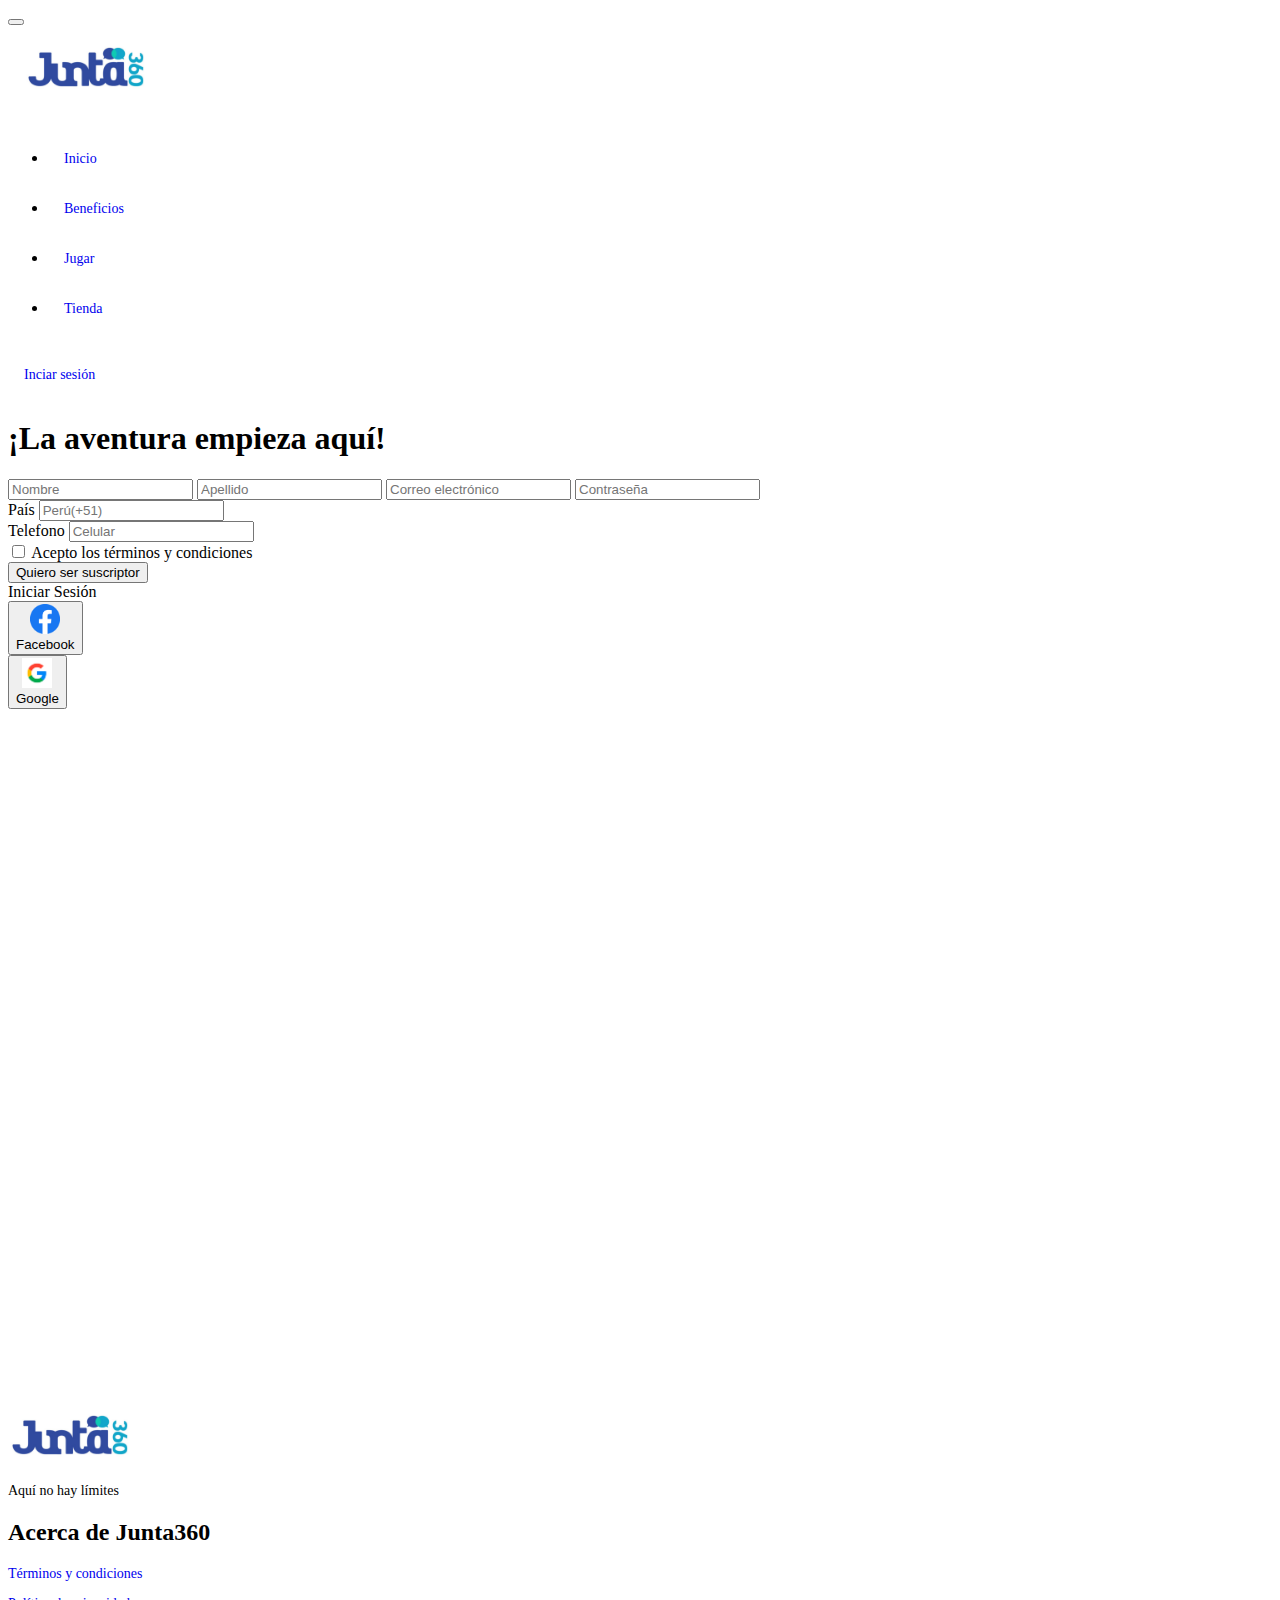
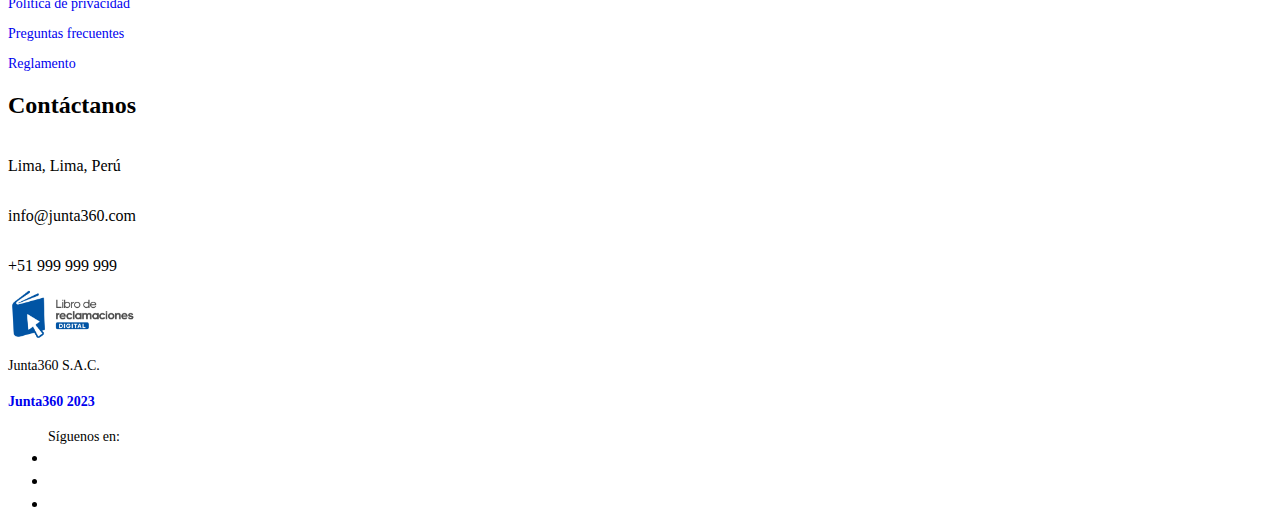
==== index.html @ a4a30cd1 "primer commit" ====
<!DOCTYPE html>
<html lang="en">

<head>
    <meta charset="UTF-8">
    <meta name="viewport" content="width=device-width, initial-scale=1.0">
    <link rel="shortcut icon" href="./img/assets/icons/junta360-Logo-Favicon.ico" type="image/x-icon" />    
    <link rel="stylesheet" href="./css/style.css" />
    <title>Incio</title>

    <!-- iconos para el <footer></footer> -->
    <link rel="stylesheet" href="https://cdnjs.cloudflare.com/ajax/libs/font-awesome/6.4.0/css/all.min.css"
        integrity="sha512-iecdLmaskl7CVkqkXNQ/ZH/XLlvWZOJyj7Yy7tcenmpD1ypASozpmT/E0iPtmFIB46ZmdtAc9eNBvH0H/ZpiBw=="
        crossorigin="anonymous" referrerpolicy="no-referrer" />
    <!-- Google Fonts  -->
    <link href="https://fonts.googleapis.com/css2?family=Material+Symbols+Outlined" rel="stylesheet" />


</head>

<body>
    <header>
        <!-- Barra de navegacion     -->
        <nav class="navbar navbar-expand-md navbar-light">
            <button class="navbar-toggler" type="button" data-bs-toggle="collapse" data-bs-target="#opciones">
                <span class="navbar-toggler-icon"></span>
            </button>
            <div class="navbar-brand" href="#"><img src="./img/junta360LogoCompleto.png" alt="Logo" width="130"></div>

            <div class="nav justify-content-center collapse navbar-collapse" id="opciones">
                <ul class="nav justify-content-center">
                    <li class="nav-item">
                        <a href="./index.html" class="btn btn-outline-primary active" role="button"
                            aria-pressed="true">Inicio</a>
                    </li>
                    <li class="nav-item">
                        <a href="./pages/beneficios.html" class="btn btn-outline-primary" role="button"
                            aria-pressed="true">Beneficios</a>
                    </li>
                    <li class="nav-item">
                        <a href="./pages/jugar.html" class="btn btn-outline-primary" role="button"
                            aria-pressed="true">Jugar</a>
                    </li>
                    <li class="nav-item">
                        <a href="./pages/tienda.html" class="btn btn-outline-primary" role="button"
                            aria-pressed="true">Tienda</a>
                    </li>
                </ul>
            </div>

            <div class="nav-item">
                <a href="./pages/sesion.html" class="btn btn-outline-danger" role="button" aria-pressed="true">Inciar
                    sesión</a>
            </div>
        </nav>
    </header>
    <main>
        <div class="container w-90">
            <div class="row">
                <div class="col-md-6 bg-1"></div>
                <div class="col-md-6" style="height: 110vh;">
                    <div class="fw-bold text-center text-primary py-4" style="border-radius: 30px;">
                        <h1>¡La aventura empieza aquí!</h1>

                        <!-- Registro -->
                        <label form="nameInput" class="form-label"></label>
                        <input type="name" class="form-control" id="nameInput" placeholder="Nombre">
                        <label form="lastNameInput" class="form-label"></label>
                        <input type="lastname" class="form-control" id="lastNameInput" placeholder="Apellido">
                        <label form="emailInput" class="form-label"></label>
                        <input type="email" class="form-control" id="emailInput" placeholder="Correo electrónico">
                        <label form="inputPass" class="form-label"></label>
                        <input type="password" class="form-control" id="inputPass" placeholder="Contraseña">
                        <div class="row">
                            <div class="col-6 text-start fw-light">
                                <label form="inputCity" class="form-label">País</label>
                                <input type="city" class="form-control text-center" id="inputCity"
                                    placeholder="Perú(+51)">
                            </div>
                            <div class="col-6 text-start fw-light">
                                <label form="inputPhone" class="form-label">Telefono</label>
                                <input type="phone" class="form-control" id="inputPhone" placeholder="Celular">
                            </div>

                            <div class="col-12 text-start fw-light text-primary">
                                <label></label>
                                <div class="form-check">
                                    <input type="checkbox" id="checkTerms" class="form-check-input">
                                    <label for="checkTerms" class="form-check-label">Acepto los términos y
                                        condiciones</label>
                                </div>
                                <label></label>
                                <div class="col-12 text-center d-grid ">
                                    <button type="submit" class="btn btn-primary btn-lg">Quiero ser suscriptor</button>
                                </div>

                                <!-- Login con redes sociales -->
                                <div class="container w-100 my-5">
                                    <div class="row text-center">
                                        <div class="col-12">Iniciar Sesión</div>
                                    </div>
                                    <div class="row">
                                        <div class="col">
                                            <button class="btn btn-outline-primary w-100 my-1">
                                                <div class="row align-items-center">
                                                    <div class="col-2 d-none d-md-block">
                                                        <img src="./img/fbIcon.png" width="30" alt="IconoFace">
                                                    </div>
                                                    <div class="col-12 col-md-10 text-center ">
                                                        Facebook
                                                    </div>
                                                </div>
                                            </button>
                                        </div>
                                        <div class="col">
                                            <button class="btn btn-outline-danger w-100 my-1">
                                                <div class="row align-items-center">
                                                    <div class="col-2 d-none d-md-block">
                                                        <img src="./img/googleIcon.png" width="30" alt="IconoGoogle">
                                                    </div>
                                                    <div class="col-12 col-md-10 text-center ">
                                                        Google
                                                    </div>
                                                </div>
                                            </button>
                                        </div>
                                    </div>
                                </div>
                            </div>
                        </div>
                    </div>
                </div>
            </div>
        </div>
    </main>
    <footer class="text-dark pt-5 pb-4 bg-body-tertiary">
        <div class="container text-center text-md-start">
            <div class="row text-center text-md-start">

                <div class="col-md-3 col-lg-3 col-xl-3 mx-auto mt-3">
                    <img src="./img/junta360LogoCompleto.png" alt="Logo" width="130">

                    <p>Aquí no hay límites</p>
                </div>

                <div class="col-md-2 col-lg-2 col-xl-2 mx-auto mt-3">
                    <h2 class="text mb-4 font-weight-bold text-primary">Acerca de Junta360</h2>

                    <p><a href="#" class="text-dark">Términos y condiciones</a></p>
                    <p><a href="#" class="text-dark">Política de privacidad</a></p>
                    <p><a href="#" class="text-dark">Preguntas frecuentes</a></p>
                    <p><a href="#" class="text-dark">Reglamento</a></p>
                </div>

                <div class="col-md-2 col-lg-2 col-xl-2 mx-auto mt-3">
                    <h2 class="text mb-4 font-weight-bold text-primary">Contáctanos</h2>

                    <p>
                        <li class="fa-solid fa-house me-3"></li> Lima, Lima, Perú
                    </p>
                    <p>
                        <li class="fa-solid fa-envelope me-3"></li>info@junta360.com
                    </p>
                    <p>
                        <li class="fa-solid fa-phone me-3"></li>+51 999 999 999
                    </p>
                    </p>
                </div>

                <div class="col-md-2 col-lg-2 col-xl-2 mx-auto mt-3">

                    <img src="./img/LibroReclamaciones.png" alt="Logo" width="130">
                    <p><a class="text-primary">Junta360 S.A.C.</a></p>
                </div>
                
                <div class="text-center mb-2">
                    <p>
                        <i class="fa-regular fa-copyright"></i>
                        <a href="#"><strong class="text-primary">Junta360 2023</strong></a>
                    </p>
                </div>

                <div class="text-center">

                    <ul class="list-unstyled <ul class=" list-inline">
                        <a class="text-primary me-3">Síguenos en:</a>
                        <li class="list-inline-item"><a href="https://www.facebook.com/junta360"><i
                                    class="fa-brands fa-facebook"></i></a></li>
                        <li class="list-inline-item"><a href="https://www.instagram.com/junta360/"><i
                                    class="fa-brands fa-instagram"></i></a></li>
                        <li class="list-inline-item"><a href="https://www.youtube.com/@junta360"><i
                                    class="fa-brands fa-youtube"></i></a></li>
                    </ul>
                </div>
            </div>
        </div>
    </footer>


    <!-- CDN de BOOTSTRAP -->
    <link href="https://cdn.jsdelivr.net/npm/bootstrap@5.3.1/dist/css/bootstrap.min.css" rel="stylesheet"
        integrity="sha384-4bw+/aepP/YC94hEpVNVgiZdgIC5+VKNBQNGCHeKRQN+PtmoHDEXuppvnDJzQIu9" crossorigin="anonymous">
    <script src="https://cdn.jsdelivr.net/npm/bootstrap@5.3.1/dist/js/bootstrap.bundle.min.js"
        integrity="sha384-HwwvtgBNo3bZJJLYd8oVXjrBZt8cqVSpeBNS5n7C8IVInixGAoxmnlMuBnhbgrkm"
        crossorigin="anonymous"></script>
</body>

</html>
---- css/style.css ----
/* <!-- Barra de navegacion     --> */
.navbar-brand {
    padding: 1rem;         
  }

  .nav-item {
    padding: 1rem;
    
  }



   
    
 /* <!-- Google Fonts --> */
  .material-symbols-outlined{
   font-variation-settings: "FILL" 0, "wght" 400, "GRAD" 0, "opsz" 48; 
  }



 a{
    font-size: 14px;
    text-decoration: none;
}

 p{
    font-size: 14px;
 }

 a:hover {
    color: #0D6EFD
 }

 i{
    font-size: 20px;
 }

 .bg{
   background-image: url(/img/portada.png);
   background-position: center center;
}

.bg-1{
   background-image: url(/img/portada2.png);
   background-position: center center;
}
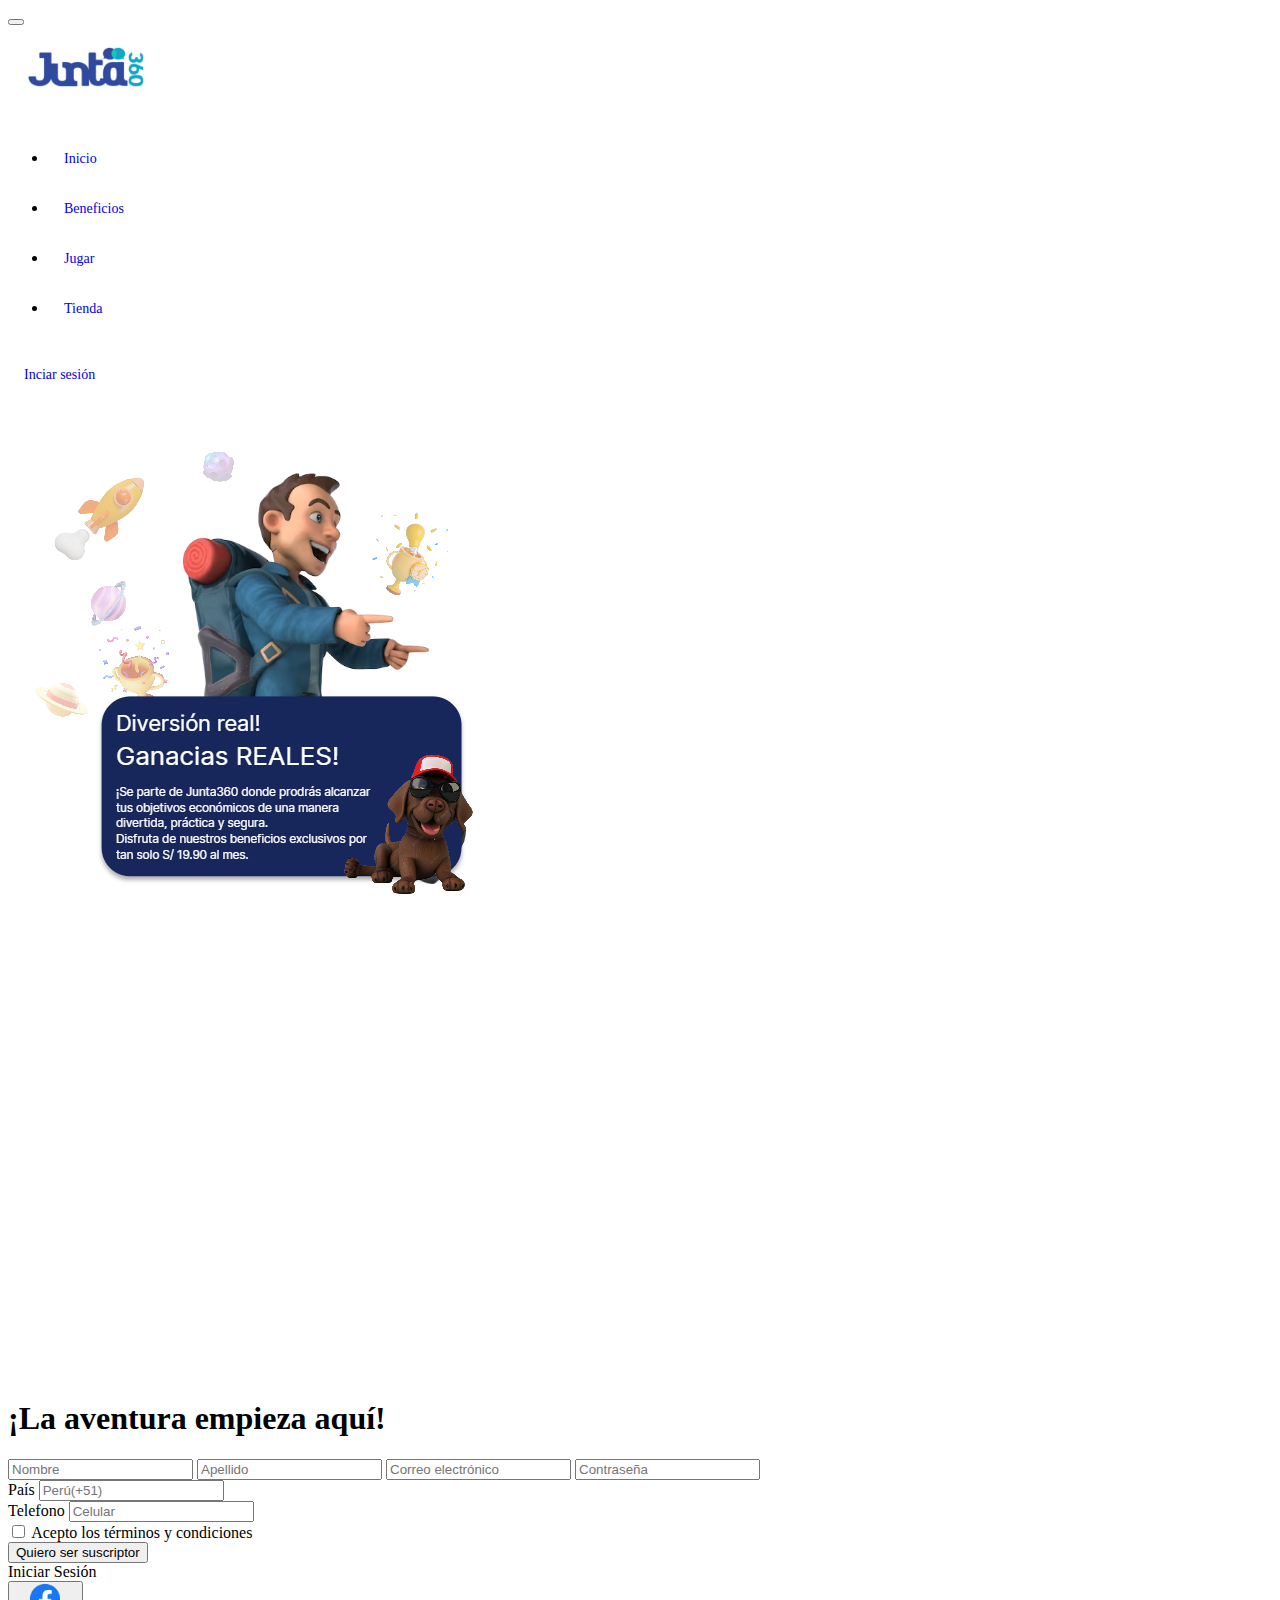
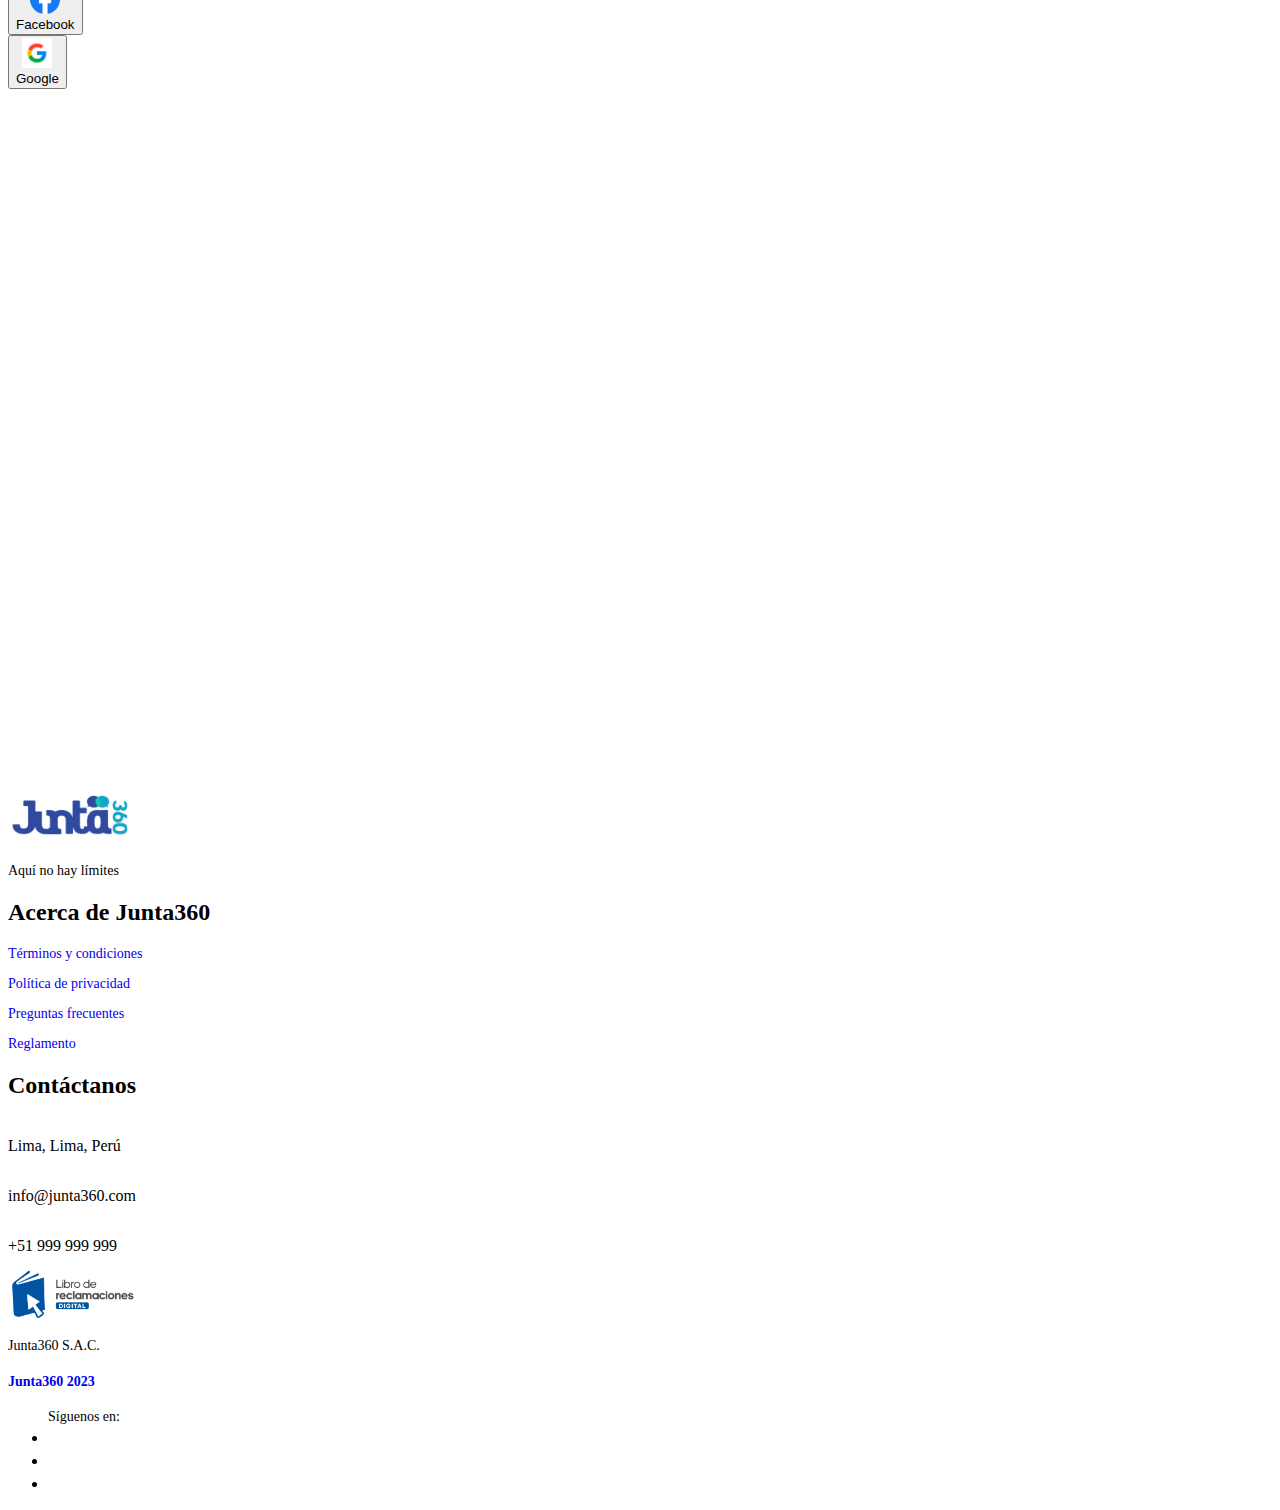
==== commit 74738875: "segundo commit" ====
--- a/index.html
+++ b/index.html
@@ -57,7 +57,7 @@
     <main>
         <div class="container w-90">
             <div class="row">
-                <div class="col-md-6 bg-1"></div>
+                <div class="col-md-6 "><img src="./img/portada2.png" alt="portadaInicio"></div>
                 <div class="col-md-6" style="height: 110vh;">
                     <div class="fw-bold text-center text-primary py-4" style="border-radius: 30px;">
                         <h1>¡La aventura empieza aquí!</h1>
--- a/css/style.css
+++ b/css/style.css
@@ -37,12 +37,4 @@
     font-size: 20px;
  }
 
- .bg{
-   background-image: url(/img/portada.png);
-   background-position: center center;
-}
-
-.bg-1{
-   background-image: url(/img/portada2.png);
-   background-position: center center;
-}+ 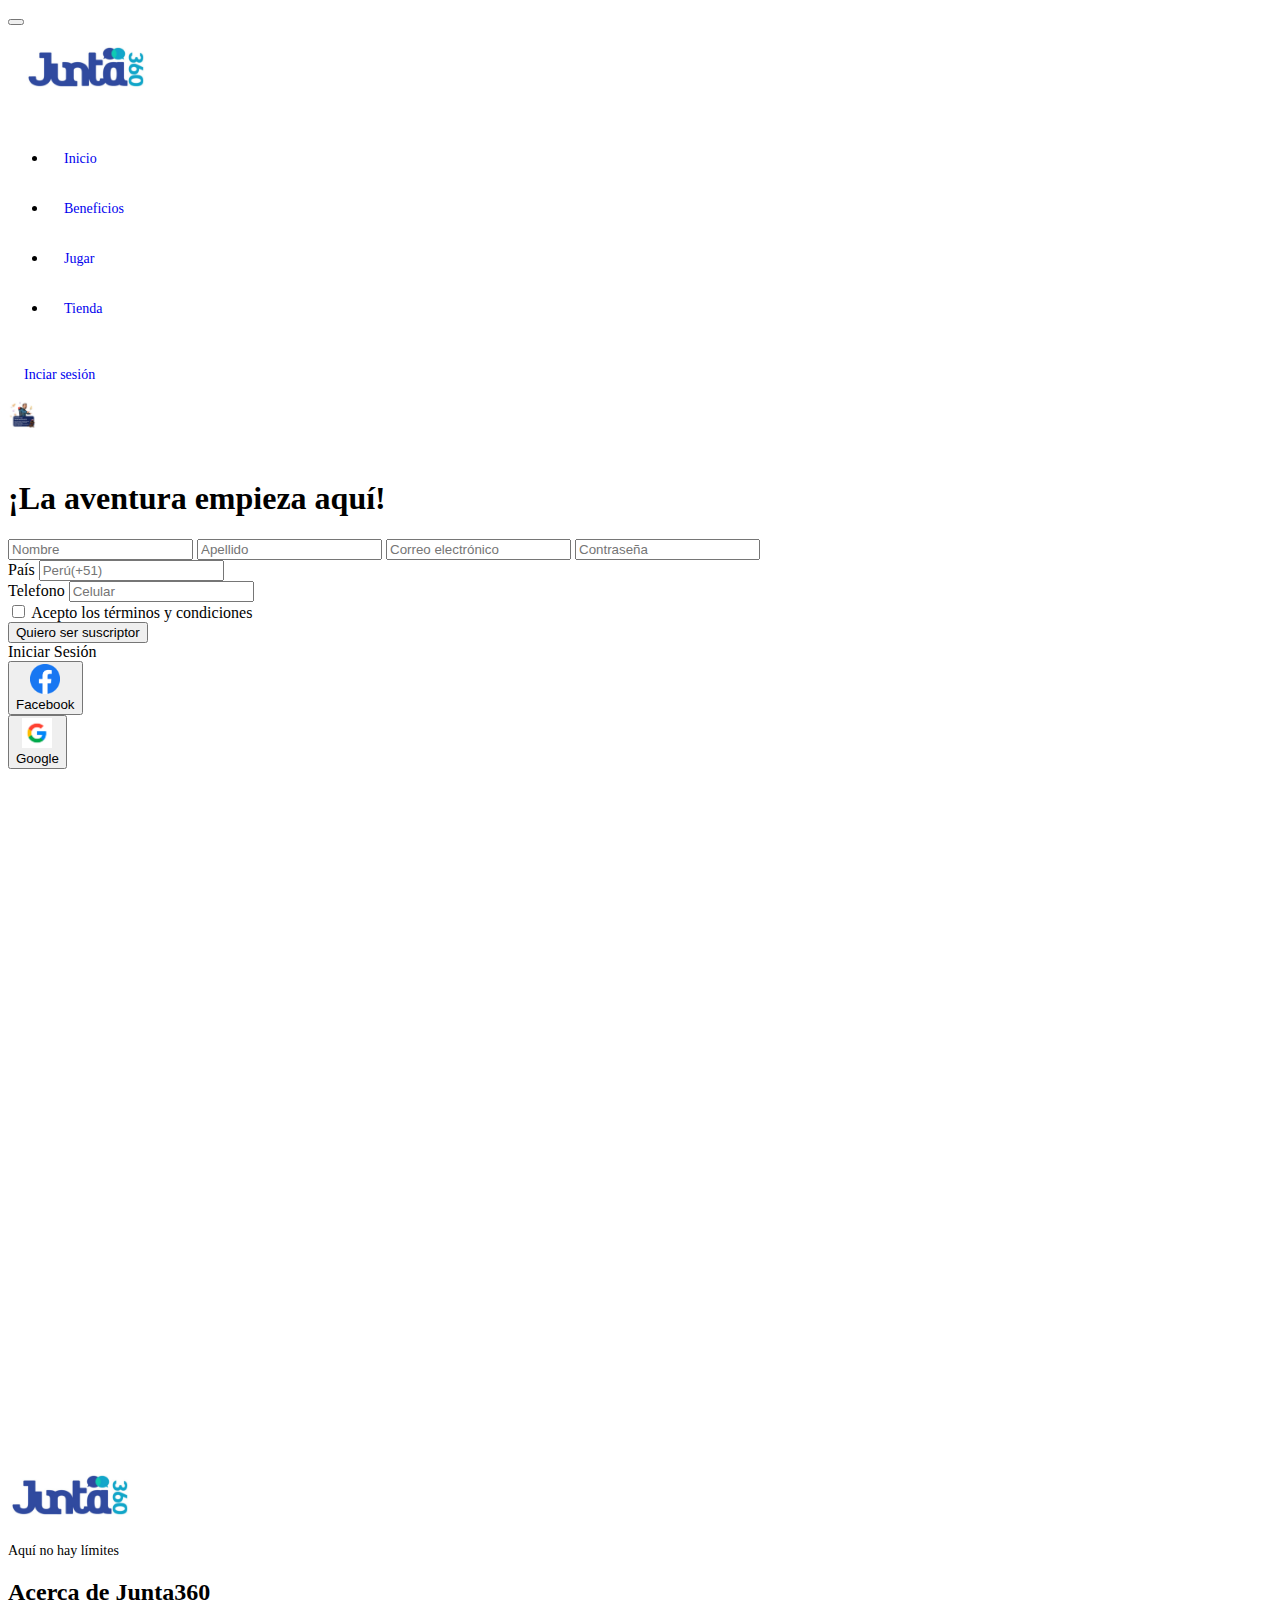
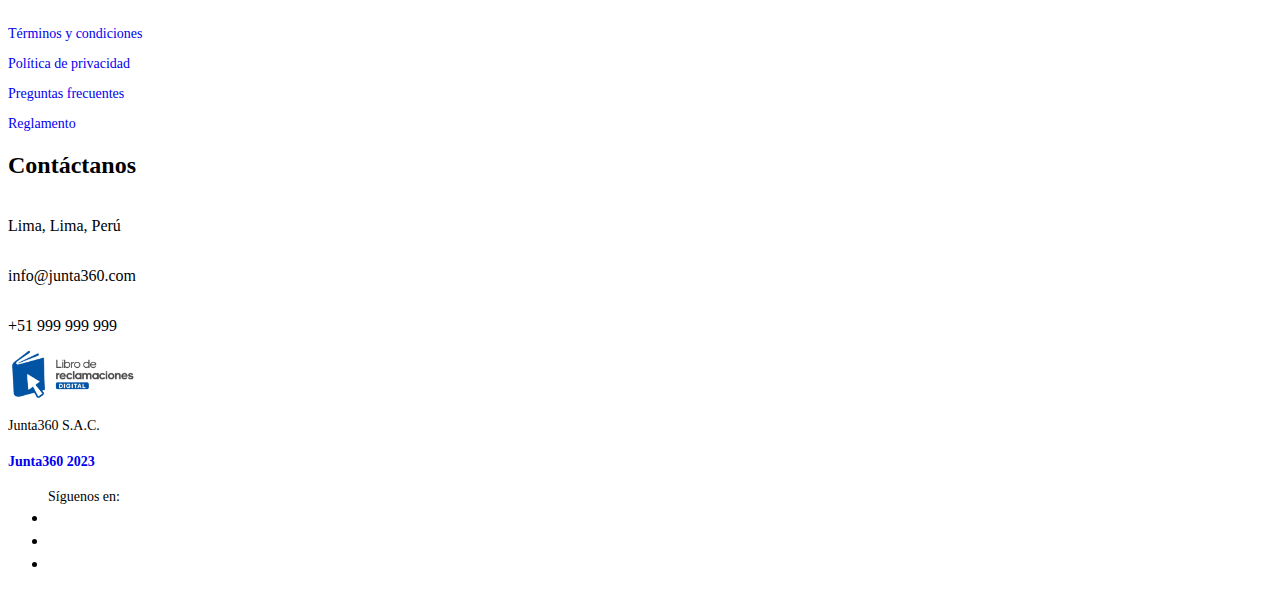
==== commit 43e1e3ad: "img correccion" ====
--- a/index.html
+++ b/index.html
@@ -57,7 +57,9 @@
     <main>
         <div class="container w-90">
             <div class="row">
-                <div class="col-md-6 "><img src="./img/portada2.png" alt="portadaInicio"></div>
+                <div class="col-md-6">
+                    <img src="./img/portada2.png" width="30" alt="portadaInicio">
+                </div>
                 <div class="col-md-6" style="height: 110vh;">
                     <div class="fw-bold text-center text-primary py-4" style="border-radius: 30px;">
                         <h1>¡La aventura empieza aquí!</h1>
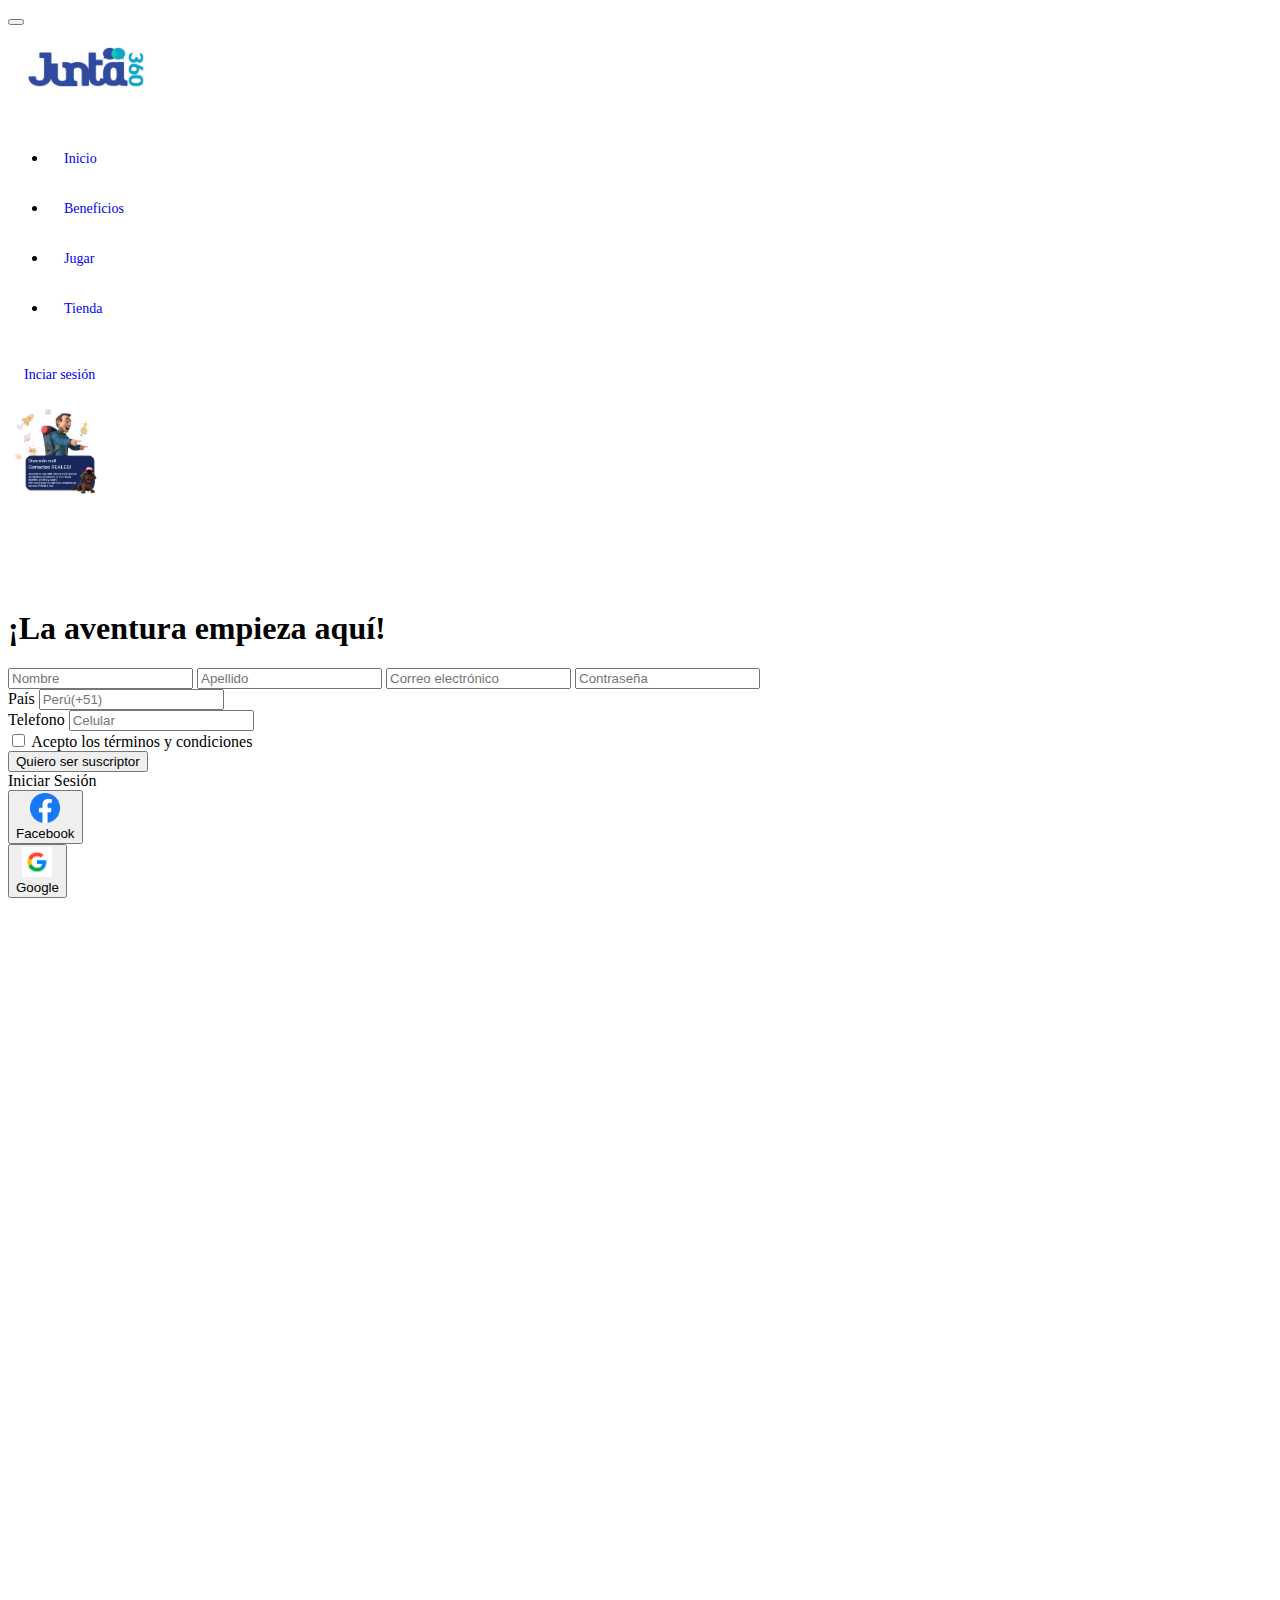
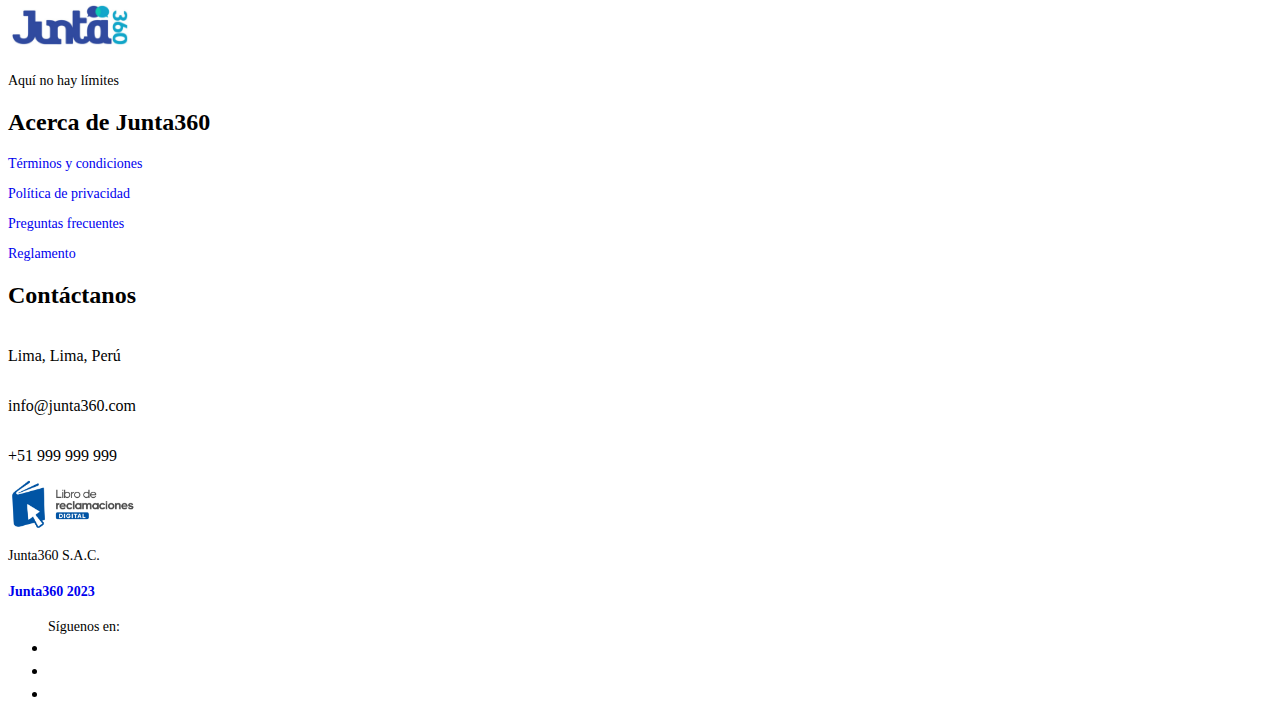
==== commit 63da58b4: "img3" ====
--- a/index.html
+++ b/index.html
@@ -58,7 +58,7 @@
         <div class="container w-90">
             <div class="row">
                 <div class="col-md-6">
-                    <img src="./img/portada2.png" width="30" alt="portadaInicio">
+                    <img src="./img/portada2.png" width="100" alt="portadaInicio">
                 </div>
                 <div class="col-md-6" style="height: 110vh;">
                     <div class="fw-bold text-center text-primary py-4" style="border-radius: 30px;">
